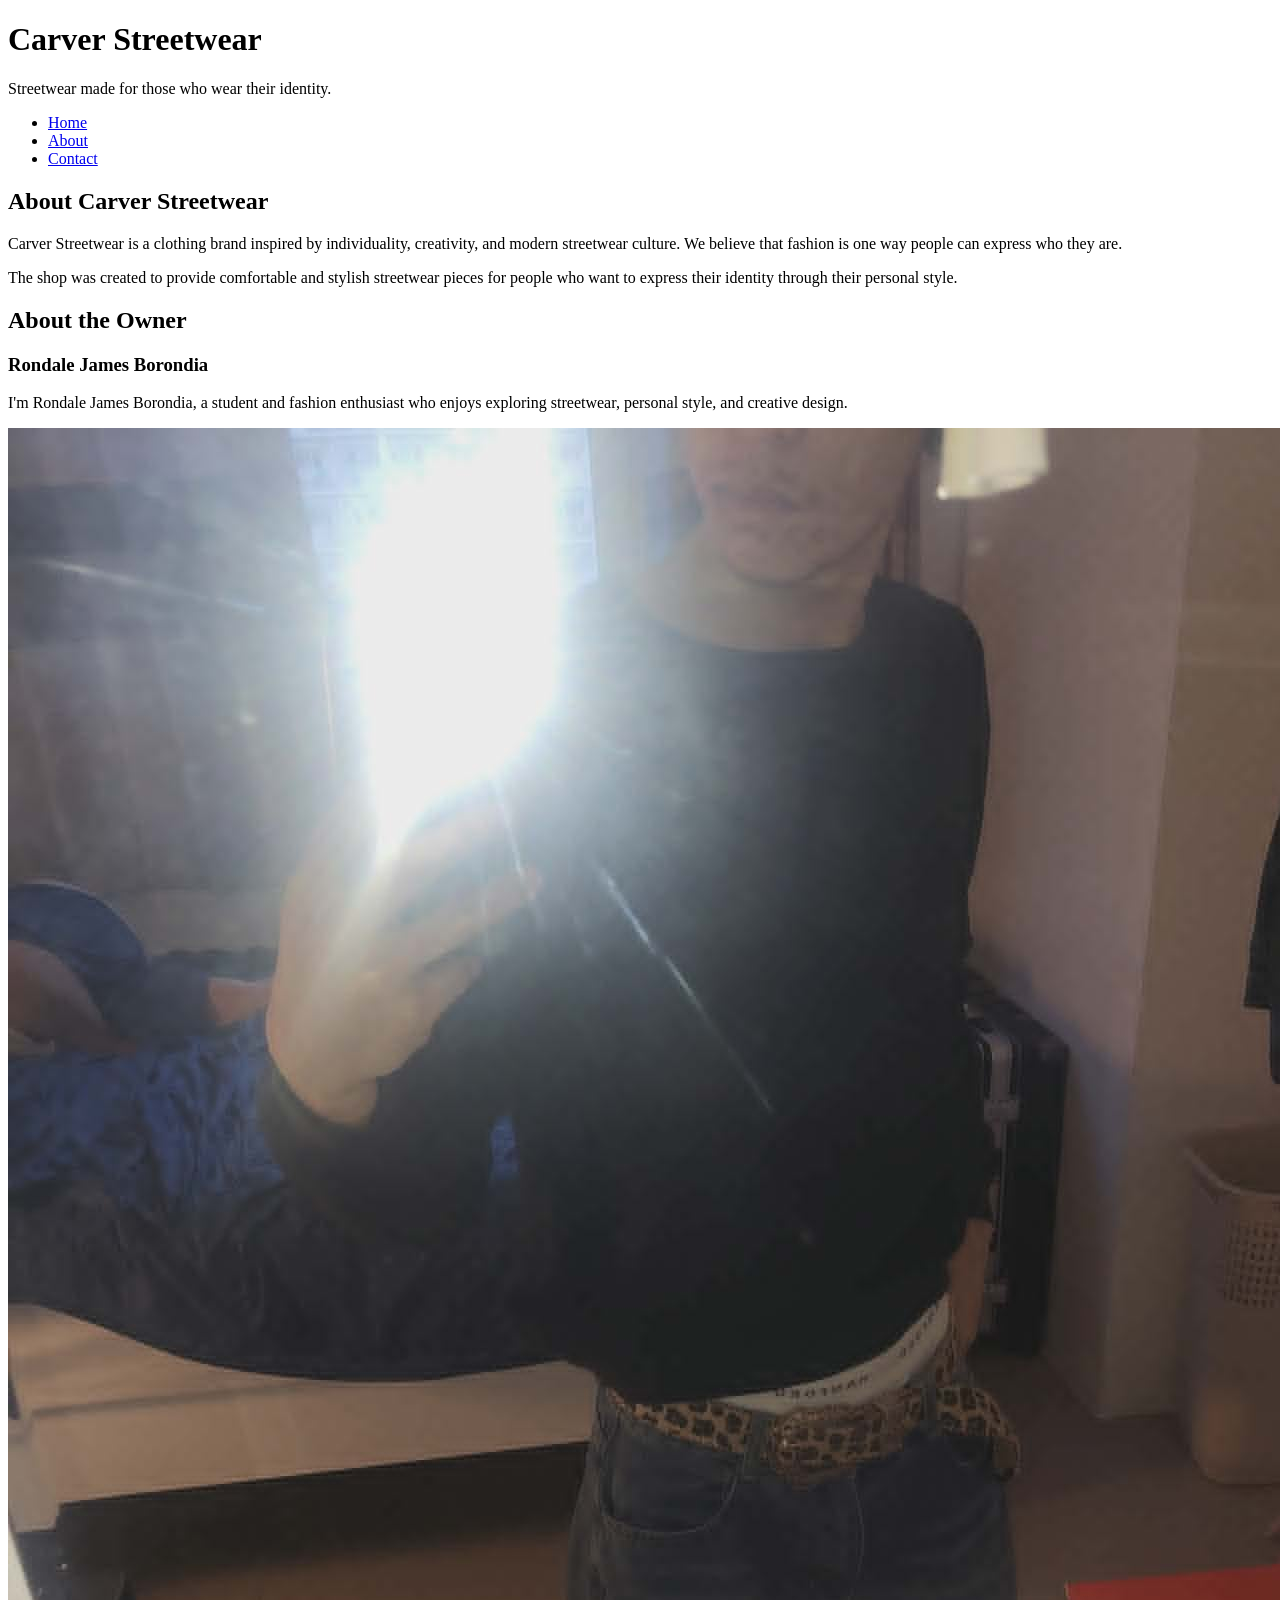
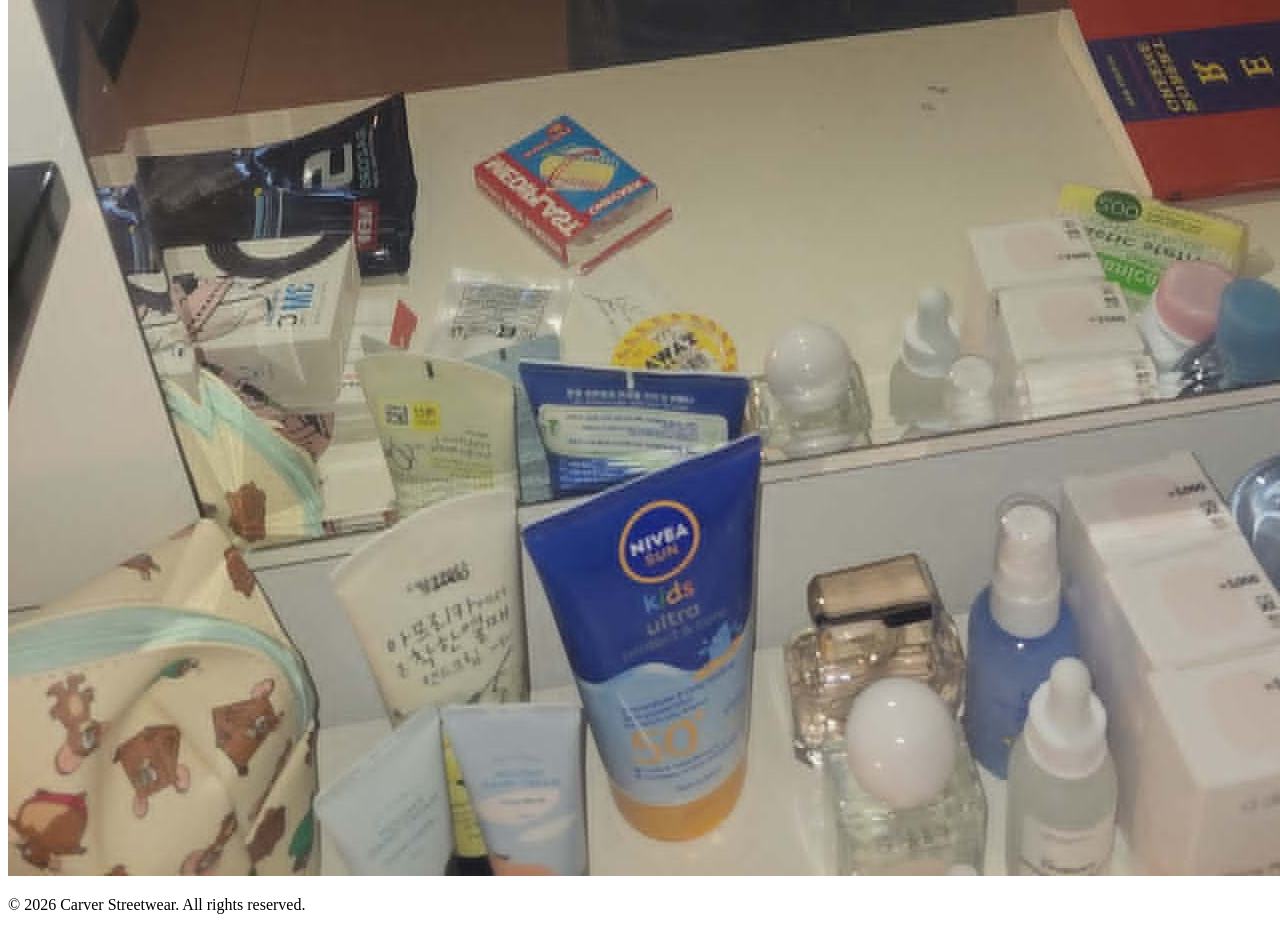
==== about.html @ c1370641 "Add About and Contact pages" ====
<!DOCTYPE html>
<html lang="en">
<head>
    <meta charset="UTF-8">
    <meta name="viewport" content="width=device-width, initial-scale=1.0">
    <title>About - Carver Streetwear</title>
</head>
<body>

    <header>
        <h1>Carver Streetwear</h1>

        <p>Streetwear made for those who wear their identity.</p>

        <nav>
            <ul>
                <li><a href="index.html">Home</a></li>
                <li><a href="about.html">About</a></li>
                <li><a href="contact.html">Contact</a></li>
            </ul>
        </nav>
    </header>

    <main>
        <section>
            <h2>About Carver Streetwear</h2>

            <p>
                Carver Streetwear is a clothing brand inspired by individuality,
                creativity, and modern streetwear culture. We believe that
                fashion is one way people can express who they are.
            </p>

            <p>
                The shop was created to provide comfortable and stylish streetwear
                pieces for people who want to express their identity through
                their personal style.
            </p>
        </section>

        <section>
            <h2>About the Owner</h2>

            <h3>Rondale James Borondia</h3>

            <p>
                I'm Rondale James Borondia, a student and fashion enthusiast
                who enjoys exploring streetwear, personal style, and creative design.
            </p>

            <img src="./fashfash.jpg" alt="Photo of Rondale James Borondia">
        </section>
    </main>

    <footer>
        <p>&copy; 2026 Carver Streetwear. All rights reserved.</p>
    </footer>

</body>
</html>
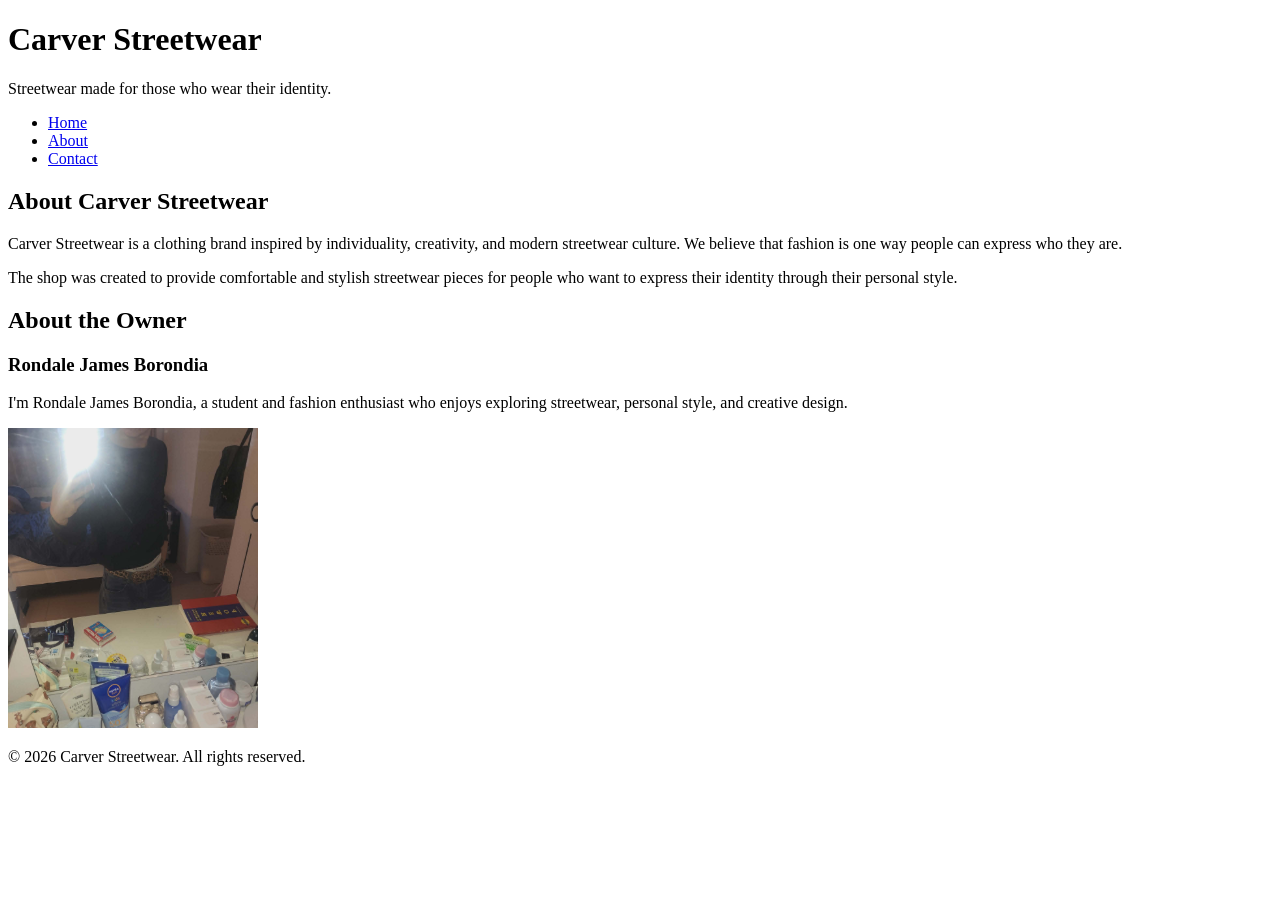
==== commit 30106982: "Add product detail page" ====
--- a/about.html
+++ b/about.html
@@ -4,6 +4,14 @@
     <meta charset="UTF-8">
     <meta name="viewport" content="width=device-width, initial-scale=1.0">
     <title>About - Carver Streetwear</title>
+
+    <style>
+        img {
+            width: 250px;
+            height: 300px;
+            object-fit: cover;
+        }
+    </style>
 </head>
 <body>
 
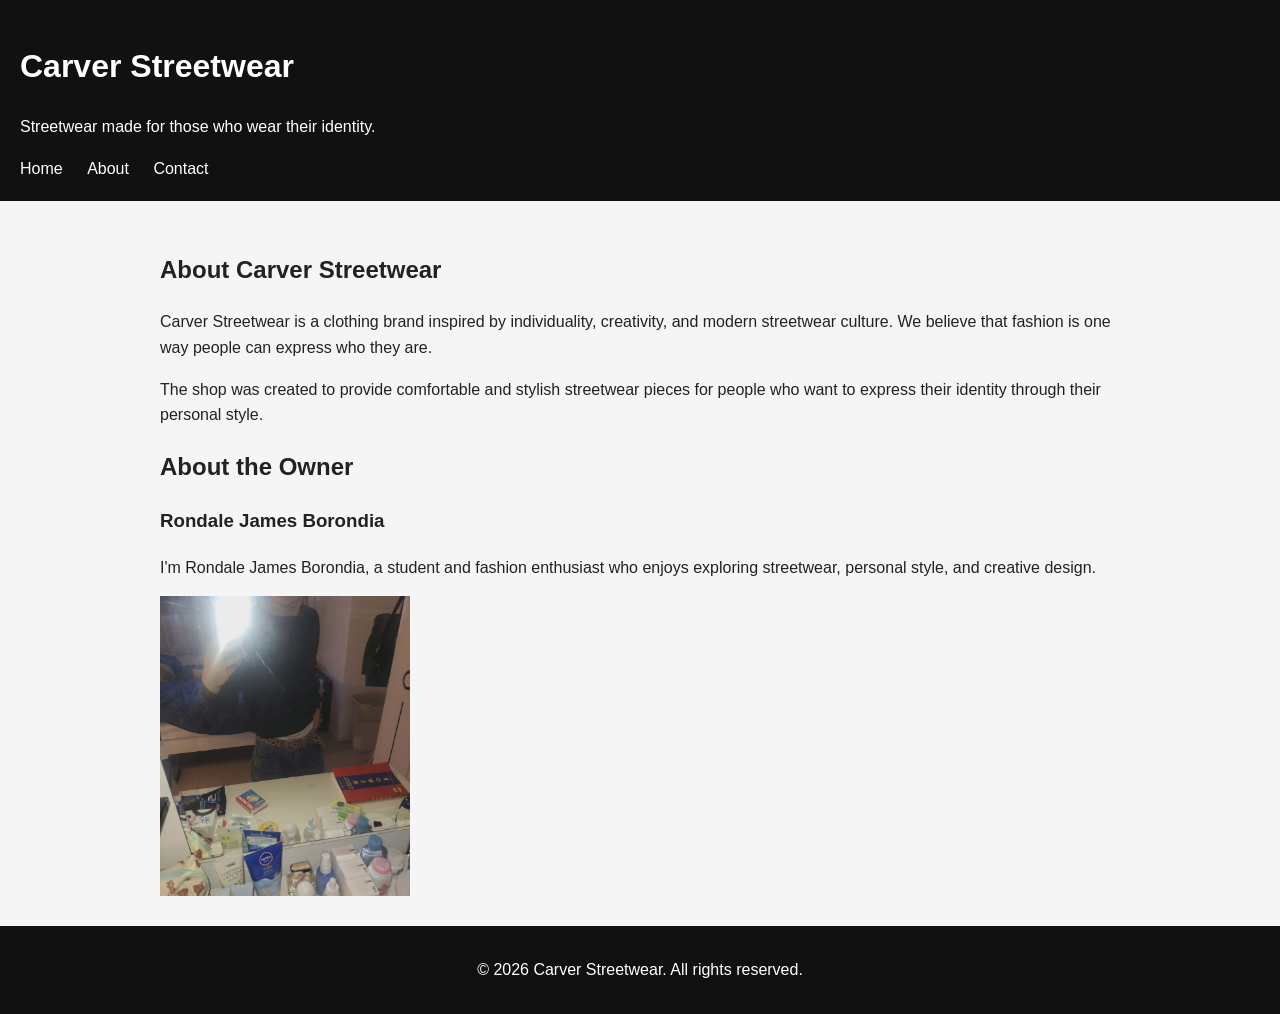
==== commit 6a708d97: "Complete module 5.1 stylesheet" ====
--- a/about.html
+++ b/about.html
@@ -3,6 +3,9 @@
 <head>
     <meta charset="UTF-8">
     <meta name="viewport" content="width=device-width, initial-scale=1.0">
+    
+    <link rel="stylesheet" href="style.css">
+    
     <title>About - Carver Streetwear</title>
 
     <style>
--- a/style.css
+++ b/style.css
@@ -0,0 +1,104 @@
+/* ========================================
+   1. VARIABLES
+   ======================================== */
+
+:root {
+    --brand-color: #111111;
+    --dark-ink: #222222;
+    --muted-grey: #666666;
+    --light-background: #f5f5f5;
+    --white: #ffffff;
+}
+
+
+/* ========================================
+   2. BASE STYLES
+   ======================================== */
+
+* {
+    box-sizing: border-box;
+}
+
+body {
+    font-family: Arial, sans-serif;
+    line-height: 1.6;
+    color: var(--dark-ink);
+    background-color: var(--light-background);
+    margin: 0;
+}
+
+
+/* ========================================
+   3. LAYOUT REGIONS
+   ======================================== */
+
+header {
+    background-color: var(--brand-color);
+    color: var(--white);
+    padding: 20px;
+}
+
+nav {
+    margin-top: 10px;
+}
+
+nav ul {
+    list-style: none;
+    padding: 0;
+    margin: 0;
+}
+
+nav li {
+    display: inline-block;
+    margin-right: 20px;
+}
+
+nav a {
+    color: var(--white);
+    text-decoration: none;
+}
+
+main {
+    max-width: 1000px;
+    margin: 0 auto;
+    padding: 30px 20px;
+}
+
+footer {
+    background-color: var(--brand-color);
+    color: var(--white);
+    text-align: center;
+    padding: 15px;
+}
+
+
+/* ========================================
+   4. COMPONENTS — PRODUCT CARDS
+   ======================================== */
+
+article {
+    background-color: var(--white);
+    padding: 20px;
+    margin-bottom: 20px;
+    border: 1px solid var(--muted-grey);
+}
+
+article h2,
+article h3 {
+    color: var(--brand-color);
+}
+
+article p {
+    color: var(--muted-grey);
+}
+
+
+/* ========================================
+   5. IMAGES
+   ======================================== */
+
+img {
+    max-width: 100%;
+    height: auto;
+    display: block;
+}
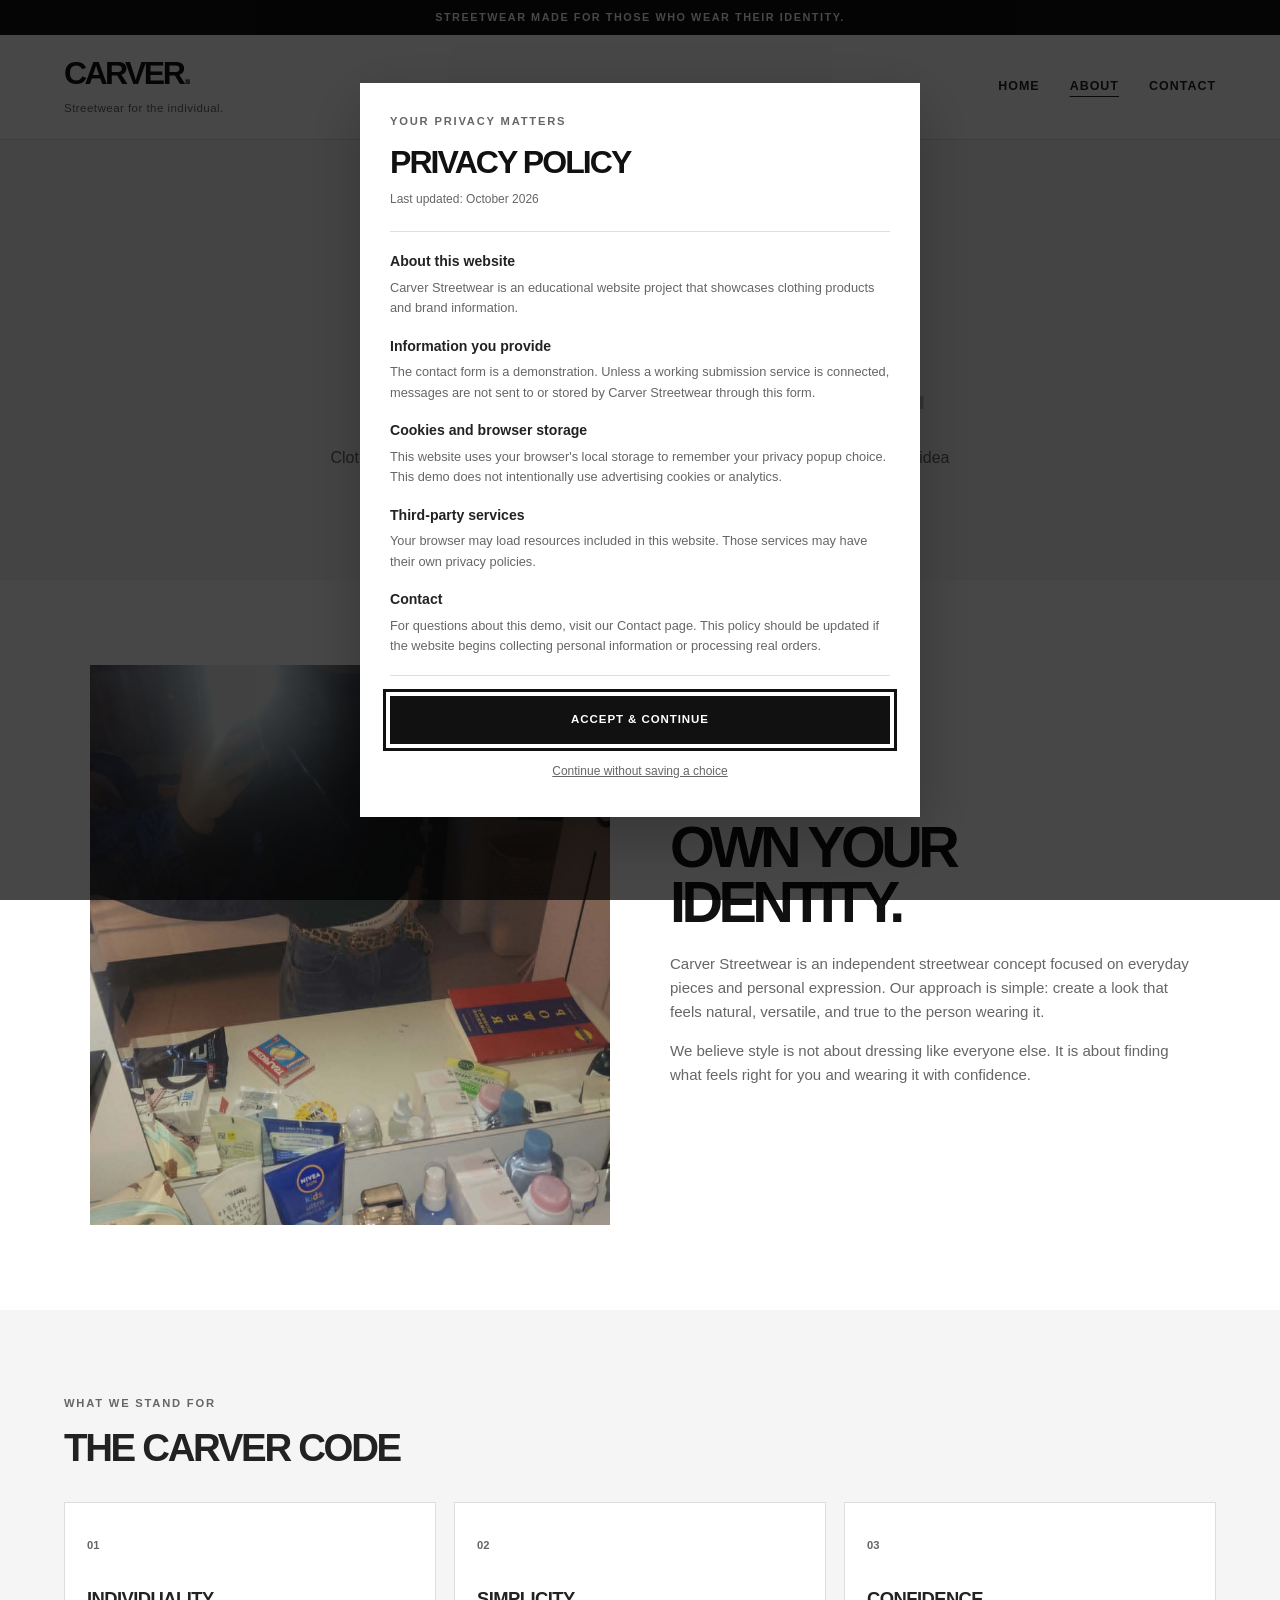
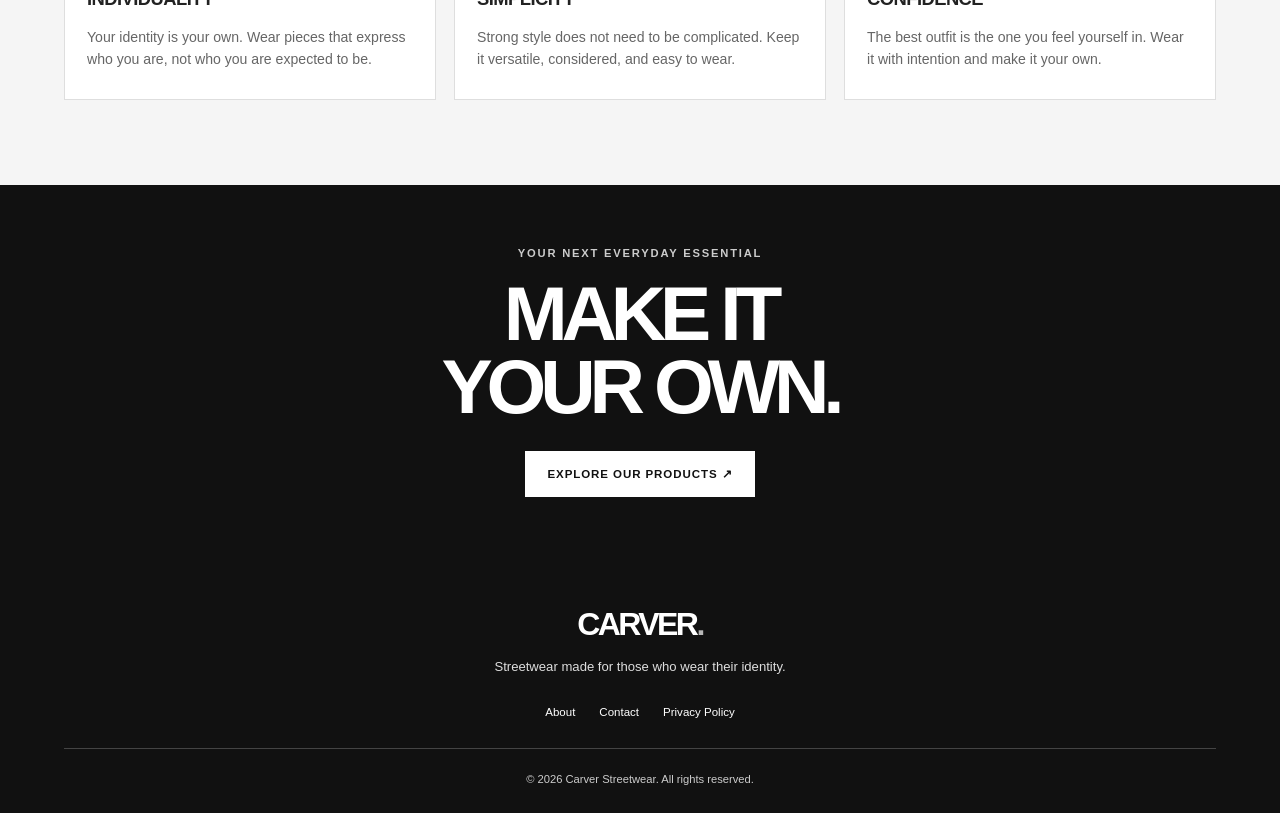
==== commit 8fb00d49: "Polish product pages and color selection" ====
--- a/about.html
+++ b/about.html
@@ -1,71 +1,188 @@
+
 <!DOCTYPE html>
 <html lang="en">
 <head>
     <meta charset="UTF-8">
     <meta name="viewport" content="width=device-width, initial-scale=1.0">
-    
+    <meta name="description" content="Discover the philosophy behind Carver Streetwear.">
+    <title>About Us | Carver Streetwear</title>
     <link rel="stylesheet" href="style.css">
-    
-    <title>About - Carver Streetwear</title>
-
-    <style>
-        img {
-            width: 250px;
-            height: 300px;
-            object-fit: cover;
-        }
-    </style>
 </head>
 <body>
 
-    <header>
-        <h1>Carver Streetwear</h1>
+    <div class="announcement-bar">
+        STREETWEAR MADE FOR THOSE WHO WEAR THEIR IDENTITY.
+    </div>
 
-        <p>Streetwear made for those who wear their identity.</p>
-
-        <nav>
+    <header class="site-header">
+        <div class="site-branding">
+            <a class="logo" href="index.html">CARVER<span>.</span></a>
+            <p>Streetwear for the individual.</p>
+        </div>
+        <nav aria-label="Main navigation">
             <ul>
                 <li><a href="index.html">Home</a></li>
-                <li><a href="about.html">About</a></li>
+                <li><a class="active" href="about.html">About</a></li>
                 <li><a href="contact.html">Contact</a></li>
             </ul>
         </nav>
     </header>
 
     <main>
-        <section>
-            <h2>About Carver Streetwear</h2>
-
+        <section class="about-hero">
+            <p class="eyebrow">THE STORY BEHIND THE LABEL</p>
+            <h1>MORE THAN<br><span>STREETWEAR.</span></h1>
             <p>
-                Carver Streetwear is a clothing brand inspired by individuality,
-                creativity, and modern streetwear culture. We believe that
-                fashion is one way people can express who they are.
-            </p>
-
-            <p>
-                The shop was created to provide comfortable and stylish streetwear
-                pieces for people who want to express their identity through
-                their personal style.
+                Clothing is what you wear. Identity is what you bring to it.
+                Carver is built around the idea that your style should speak
+                for you, without needing to explain yourself.
             </p>
         </section>
 
-        <section>
-            <h2>About the Owner</h2>
+        <section class="about-feature">
+            <div class="about-image">
+                <img src="fashfash.jpg" alt="Carver Streetwear visual identity">
+            </div>
+            <div class="about-copy">
+                <p class="eyebrow">01 / OUR POINT OF VIEW</p>
+                <h2>OWN YOUR<br>IDENTITY.</h2>
+                <p>
+                    Carver Streetwear is an independent streetwear concept
+                    focused on everyday pieces and personal expression.
+                    Our approach is simple: create a look that feels natural,
+                    versatile, and true to the person wearing it.
+                </p>
+                <p>
+                    We believe style is not about dressing like everyone else.
+                    It is about finding what feels right for you and wearing
+                    it with confidence.
+                </p>
+            </div>
+        </section>
 
-            <h3>Rondale James Borondia</h3>
+        <section class="values-section">
+            <div class="section-heading">
+                <div>
+                    <p class="eyebrow">WHAT WE STAND FOR</p>
+                    <h2>THE CARVER CODE</h2>
+                </div>
+            </div>
 
-            <p>
-                I'm Rondale James Borondia, a student and fashion enthusiast
-                who enjoys exploring streetwear, personal style, and creative design.
-            </p>
+            <div class="values-grid">
+                <article class="value-card">
+                    <span>01</span>
+                    <h3>INDIVIDUALITY</h3>
+                    <p>
+                        Your identity is your own. Wear pieces that express
+                        who you are, not who you are expected to be.
+                    </p>
+                </article>
+                <article class="value-card">
+                    <span>02</span>
+                    <h3>SIMPLICITY</h3>
+                    <p>
+                        Strong style does not need to be complicated.
+                        Keep it versatile, considered, and easy to wear.
+                    </p>
+                </article>
+                <article class="value-card">
+                    <span>03</span>
+                    <h3>CONFIDENCE</h3>
+                    <p>
+                        The best outfit is the one you feel yourself in.
+                        Wear it with intention and make it your own.
+                    </p>
+                </article>
+            </div>
+        </section>
 
-            <img src="./fashfash.jpg" alt="Photo of Rondale James Borondia">
+        <section class="about-cta">
+            <p class="eyebrow">YOUR NEXT EVERYDAY ESSENTIAL</p>
+            <h2>MAKE IT<br>YOUR OWN.</h2>
+            <a class="button button-light" href="index.html#products">
+                EXPLORE OUR PRODUCTS ↗
+            </a>
         </section>
     </main>
 
-    <footer>
-        <p>&copy; 2026 Carver Streetwear. All rights reserved.</p>
+    <footer class="site-footer">
+        <a class="footer-logo" href="index.html">CARVER<span>.</span></a>
+        <p>Streetwear made for those who wear their identity.</p>
+        <div class="footer-links">
+            <a href="about.html">About</a>
+            <a href="contact.html">Contact</a>
+            <a href="#privacy-policy" class="open-privacy">Privacy Policy</a>
+        </div>
+        <p class="copyright">&copy; 2026 Carver Streetwear. All rights reserved.</p>
     </footer>
 
+    <div class="privacy-overlay" id="privacy-overlay" role="dialog"
+         aria-modal="true" aria-labelledby="privacy-title" hidden>
+        <div class="privacy-modal">
+            <p class="eyebrow">YOUR PRIVACY MATTERS</p>
+            <h2 id="privacy-title">PRIVACY POLICY</h2>
+            <p class="privacy-updated">Last updated: October 2026</p>
+            <div class="privacy-content">
+                <h3>About this website</h3>
+                <p>Carver Streetwear is an educational website project that showcases clothing products and brand information.</p>
+                <h3>Information you provide</h3>
+                <p>The contact form is a demonstration. Unless a working submission service is connected, messages are not sent to or stored by Carver Streetwear through this form.</p>
+                <h3>Cookies and browser storage</h3>
+                <p>This website uses your browser's local storage to remember your privacy popup choice. This demo does not intentionally use advertising cookies or analytics.</p>
+                <h3>Third-party services</h3>
+                <p>Your browser may load resources included in this website. Those services may have their own privacy policies.</p>
+                <h3>Contact</h3>
+                <p>For questions about this demo, visit our Contact page. This policy should be updated if the website begins collecting personal information or processing real orders.</p>
+            </div>
+            <button class="button button-dark privacy-accept" id="privacy-accept">ACCEPT &amp; CONTINUE</button>
+            <button class="privacy-close" id="privacy-close" type="button">Continue without saving a choice</button>
+        </div>
+    </div>
+
+    <script>
+        (() => {
+            const overlay = document.getElementById("privacy-overlay");
+            const acceptButton = document.getElementById("privacy-accept");
+            const closeButton = document.getElementById("privacy-close");
+            const storageKey = "carverPrivacyAccepted";
+
+            function openPrivacy() {
+                overlay.hidden = false;
+                acceptButton.focus();
+            }
+
+            function closePrivacy() {
+                overlay.hidden = true;
+            }
+
+            try {
+                if (localStorage.getItem(storageKey) !== "yes") openPrivacy();
+            } catch (error) {
+                openPrivacy();
+            }
+
+            acceptButton.addEventListener("click", () => {
+                try { localStorage.setItem(storageKey, "yes"); } catch (error) {}
+                closePrivacy();
+            });
+
+            closeButton.addEventListener("click", closePrivacy);
+
+            document.querySelectorAll(".open-privacy").forEach(link => {
+                link.addEventListener("click", event => {
+                    event.preventDefault();
+                    openPrivacy();
+                });
+            });
+
+            overlay.addEventListener("click", event => {
+                if (event.target === overlay) closePrivacy();
+            });
+
+            document.addEventListener("keydown", event => {
+                if (event.key === "Escape" && !overlay.hidden) closePrivacy();
+            });
+        })();
+    </script>
 </body>
-</html>+</html>
--- a/style.css
+++ b/style.css
@@ -1,5 +1,6 @@
+
 /* ========================================
-   1. VARIABLES
+   1. VARIABLES AND RESET
    ======================================== */
 
 :root {
@@ -8,97 +9,1342 @@
     --muted-grey: #666666;
     --light-background: #f5f5f5;
     --white: #ffffff;
-}
-
-
-/* ========================================
-   2. BASE STYLES
-   ======================================== */
+    --border-color: #dedede;
+    --soft-grey: #e9e9e9;
+    --page-width: 1280px;
+}
 
 * {
     box-sizing: border-box;
 }
 
+html {
+    scroll-behavior: smooth;
+}
+
 body {
-    font-family: Arial, sans-serif;
+    margin: 0;
+    font-family: Arial, Helvetica, sans-serif;
     line-height: 1.6;
     color: var(--dark-ink);
-    background-color: var(--light-background);
-    margin: 0;
+    background: var(--white);
+}
+
+img {
+    display: block;
+    max-width: 100%;
+    height: auto;
+}
+
+a {
+    color: inherit;
+}
+
+button,
+input,
+select,
+textarea {
+    font: inherit;
+}
+
+button,
+a {
+    -webkit-tap-highlight-color: transparent;
+}
+
+:focus-visible {
+    outline: 3px solid var(--brand-color);
+    outline-offset: 4px;
 }
 
 
 /* ========================================
-   3. LAYOUT REGIONS
+   2. ANNOUNCEMENT AND HEADER
    ======================================== */
 
-header {
+.announcement-bar {
+    padding: 9px 16px;
+    background: var(--brand-color);
+    color: var(--white);
+    text-align: center;
+    font-size: 0.68rem;
+    font-weight: 700;
+    letter-spacing: 0.14em;
+}
+
+.site-header {
+    display: flex;
+    justify-content: space-between;
+    align-items: center;
+    gap: 24px;
+    padding: 22px 5%;
+    border-bottom: 1px solid var(--border-color);
+    background: var(--white);
+}
+
+.site-branding {
+    flex-shrink: 0;
+}
+
+.logo,
+.footer-logo {
+    display: inline-block;
+    color: var(--brand-color);
+    text-decoration: none;
+    font-size: 2rem;
+    font-weight: 900;
+    line-height: 1;
+    letter-spacing: -0.08em;
+}
+
+.logo span,
+.footer-logo span {
+    color: var(--muted-grey);
+}
+
+.site-branding p {
+    margin: 7px 0 0;
+    color: var(--muted-grey);
+    font-size: 0.72rem;
+    letter-spacing: 0.04em;
+}
+
+.site-header nav {
+    margin: 0;
+}
+
+.site-header nav ul {
+    display: flex;
+    align-items: center;
+    gap: 30px;
+    padding: 0;
+    margin: 0;
+    list-style: none;
+}
+
+.site-header nav li {
+    margin: 0;
+}
+
+.site-header nav a {
+    display: inline-block;
+    padding: 8px 0;
+    color: var(--dark-ink);
+    text-decoration: none;
+    font-size: 0.78rem;
+    font-weight: 700;
+    text-transform: uppercase;
+    letter-spacing: 0.08em;
+}
+
+.site-header nav a:hover,
+.site-header nav a.active {
+    text-decoration: underline;
+    text-underline-offset: 6px;
+}
+
+
+/* ========================================
+   3. SHARED TYPOGRAPHY AND BUTTONS
+   ======================================== */
+
+main {
+    width: 100%;
+    max-width: var(--page-width);
+    margin: 0 auto;
+}
+
+.eyebrow {
+    margin: 0 0 14px;
+    color: var(--muted-grey);
+    font-size: 0.7rem;
+    font-weight: 700;
+    letter-spacing: 0.16em;
+    text-transform: uppercase;
+}
+
+.button {
+    display: inline-flex;
+    align-items: center;
+    justify-content: center;
+    min-height: 48px;
+    padding: 13px 22px;
+    border: 1px solid var(--brand-color);
+    border-radius: 0;
+    text-align: center;
+    text-decoration: none;
+    font-size: 0.72rem;
+    font-weight: 700;
+    letter-spacing: 0.08em;
+    cursor: pointer;
+    transition: background-color 0.2s ease, color 0.2s ease;
+}
+
+.button-light {
+    background: var(--white);
+    color: var(--brand-color);
+}
+
+.button-light:hover {
+    background: var(--soft-grey);
+}
+
+.button-dark {
+    background: var(--brand-color);
+    color: var(--white);
+}
+
+.button-dark:hover {
+    background: #333333;
+}
+
+.section-block,
+.category-section,
+.values-section {
+    padding: 85px 5%;
+}
+
+.section-heading {
+    display: flex;
+    justify-content: space-between;
+    align-items: end;
+    gap: 24px;
+    margin-bottom: 32px;
+}
+
+.section-heading h2 {
+    margin: 0;
+    font-size: clamp(1.6rem, 3vw, 2.5rem);
+    line-height: 1.1;
+    letter-spacing: -0.06em;
+}
+
+.section-note {
+    max-width: 260px;
+    margin: 0;
+    color: var(--muted-grey);
+    font-size: 0.85rem;
+}
+
+
+/* ========================================
+   4. HOMEPAGE HERO
+   ======================================== */
+
+.hero {
+    display: grid;
+    grid-template-columns: 1fr 0.9fr;
+    align-items: stretch;
+    min-height: 570px;
+    background: var(--brand-color);
+    color: var(--white);
+}
+
+.hero-copy {
+    display: flex;
+    flex-direction: column;
+    align-items: flex-start;
+    justify-content: center;
+    padding: 70px 8%;
+}
+
+.hero-copy .eyebrow {
+    color: #c5c5c5;
+}
+
+.hero h1,
+.about-hero h1,
+.contact-hero h1 {
+    margin: 0;
+    font-size: clamp(3.2rem, 7vw, 6.5rem);
+    font-weight: 900;
+    line-height: 0.91;
+    letter-spacing: -0.09em;
+}
+
+.hero h1 span,
+.about-hero h1 span,
+.contact-hero h1 span {
+    color: #b8b8b8;
+}
+
+.hero-description {
+    max-width: 410px;
+    margin: 26px 0 30px;
+    color: #dedede;
+    font-size: 0.95rem;
+}
+
+.hero-image {
+    position: relative;
+    min-height: 420px;
+    overflow: hidden;
+    background: #d9d9d9;
+}
+
+.hero-image img {
+    width: 100%;
+    height: 100%;
+    min-height: 420px;
+    object-fit: cover;
+}
+
+.image-label {
+    position: absolute;
+    right: 16px;
+    bottom: 16px;
+    padding: 8px 10px;
+    background: var(--white);
+    color: var(--brand-color);
+    font-size: 0.62rem;
+    font-weight: 700;
+    letter-spacing: 0.08em;
+}
+
+.intro-strip {
+    display: flex;
+    justify-content: space-around;
+    align-items: center;
+    flex-wrap: wrap;
+    gap: 12px 24px;
+    padding: 22px 5%;
+    border-bottom: 1px solid var(--border-color);
+}
+
+.intro-strip p {
+    margin: 0;
+    font-size: 0.68rem;
+    font-weight: 700;
+    letter-spacing: 0.12em;
+}
+
+
+/* ========================================
+   5. PRODUCT CARDS
+   ======================================== */
+
+.product-grid {
+    display: grid;
+    grid-template-columns: repeat(3, minmax(0, 1fr));
+    gap: 24px;
+}
+
+.product-card {
+    min-width: 0;
+    padding: 0;
+    margin: 0;
+    border: 1px solid var(--border-color);
+    background: var(--white);
+}
+
+.product-image {
+    position: relative;
+    display: block;
+    overflow: hidden;
+    aspect-ratio: 4 / 5;
+    background: var(--light-background);
+}
+
+.product-image img {
+    width: 100%;
+    height: 100%;
+    object-fit: cover;
+    transition: transform 0.35s ease;
+}
+
+.product-image:hover img {
+    transform: scale(1.035);
+}
+
+.product-number {
+    position: absolute;
+    top: 12px;
+    left: 12px;
+    padding: 6px 9px;
+    background: var(--white);
+    color: var(--brand-color);
+    font-size: 0.62rem;
+    font-weight: 700;
+    letter-spacing: 0.05em;
+}
+
+.product-info {
+    display: flex;
+    justify-content: space-between;
+    align-items: flex-start;
+    gap: 12px;
+    padding: 18px 16px 8px;
+}
+
+.product-info h3 {
+    margin: 0;
+    color: var(--brand-color);
+    font-size: 1rem;
+    line-height: 1.3;
+}
+
+.product-info p {
+    margin: 6px 0 0;
+    color: var(--muted-grey);
+    font-size: 0.76rem;
+}
+
+.price {
+    flex-shrink: 0;
+    color: var(--brand-color);
+    font-size: 0.88rem;
+    font-weight: 700;
+}
+
+.text-link {
+    display: inline-block;
+    margin: 10px 16px 18px;
+    color: var(--brand-color);
+    font-size: 0.68rem;
+    font-weight: 700;
+    letter-spacing: 0.08em;
+    text-decoration: underline;
+    text-underline-offset: 4px;
+}
+
+
+/* ========================================
+   6. STATEMENT AND CATEGORY SECTIONS
+   ======================================== */
+
+.statement-section {
+    display: flex;
+    flex-direction: column;
+    align-items: center;
+    justify-content: center;
+    min-height: 380px;
+    padding: 60px 20px;
+    background: var(--soft-grey);
+    text-align: center;
+}
+
+.statement-section h2,
+.about-cta h2 {
+    margin: 0;
+    color: var(--brand-color);
+    font-size: clamp(2.8rem, 6vw, 5rem);
+    font-weight: 900;
+    line-height: 0.95;
+    letter-spacing: -0.08em;
+}
+
+.statement-section > p:not(.eyebrow) {
+    margin: 20px 0 26px;
+    color: var(--muted-grey);
+}
+
+.category-grid {
+    display: grid;
+    grid-template-columns: repeat(3, minmax(0, 1fr));
+    gap: 16px;
+}
+
+.category-tile {
+    display: flex;
+    flex-direction: column;
+    justify-content: space-between;
+    min-height: 210px;
+    padding: 24px;
+    background: var(--brand-color);
+    color: var(--white);
+    text-decoration: none;
+    transition: background-color 0.2s ease;
+}
+
+.category-tile:hover {
+    background: #333333;
+}
+
+.category-tile > span {
+    color: #b8b8b8;
+    font-size: 0.7rem;
+}
+
+.category-tile h3 {
+    margin: 20px 0 8px;
+    font-size: 1.8rem;
+    line-height: 1;
+    letter-spacing: -0.05em;
+}
+
+.category-tile p {
+    margin: 0;
+    font-size: 0.66rem;
+    font-weight: 700;
+    letter-spacing: 0.06em;
+}
+
+
+/* ========================================
+   7. ABOUT PAGE
+   ======================================== */
+
+.about-hero {
+    display: flex;
+    flex-direction: column;
+    align-items: center;
+    justify-content: center;
+    min-height: 440px;
+    padding: 70px 8%;
+    background: var(--light-background);
+    text-align: center;
+}
+
+.about-hero h1,
+.contact-hero h1 {
+    color: var(--brand-color);
+}
+
+.about-hero > p:last-child {
+    max-width: 650px;
+    margin: 26px 0 0;
+    color: var(--muted-grey);
+}
+
+.about-feature {
+    display: grid;
+    grid-template-columns: 1fr 1fr;
+    align-items: center;
+    gap: 60px;
+    padding: 85px 7%;
+}
+
+.about-image {
+    overflow: hidden;
+    background: var(--light-background);
+}
+
+.about-image img {
+    width: 100%;
+    max-height: 560px;
+    object-fit: cover;
+}
+
+.about-copy h2,
+.contact-info h2 {
+    margin: 0 0 22px;
+    color: var(--brand-color);
+    font-size: clamp(2.5rem, 4.5vw, 4.5rem);
+    font-weight: 900;
+    line-height: 0.95;
+    letter-spacing: -0.08em;
+}
+
+.about-copy > p:not(.eyebrow) {
+    color: var(--muted-grey);
+    font-size: 0.94rem;
+}
+
+.values-section {
+    background: var(--light-background);
+}
+
+.values-grid {
+    display: grid;
+    grid-template-columns: repeat(3, minmax(0, 1fr));
+    gap: 18px;
+}
+
+.value-card {
+    padding: 28px 22px;
+    border: 1px solid var(--border-color);
+    background: var(--white);
+}
+
+.value-card > span {
+    color: var(--muted-grey);
+    font-size: 0.7rem;
+    font-weight: 700;
+}
+
+.value-card h3 {
+    margin: 28px 0 12px;
+    font-size: 1.15rem;
+    letter-spacing: -0.03em;
+}
+
+.value-card p {
+    margin: 0;
+    color: var(--muted-grey);
+    font-size: 0.88rem;
+}
+
+.about-cta {
+    display: flex;
+    flex-direction: column;
+    align-items: center;
+    justify-content: center;
+    min-height: 350px;
+    padding: 60px 20px;
+    background: var(--brand-color);
+    text-align: center;
+}
+
+.about-cta .eyebrow {
+    color: #cccccc;
+}
+
+.about-cta h2 {
+    margin-bottom: 28px;
+    color: var(--white);
+}
+
+
+/* ========================================
+   8. CONTACT PAGE
+   ======================================== */
+
+.contact-hero {
+    padding: 70px 8% 60px;
+    background: var(--light-background);
+    text-align: center;
+}
+
+.contact-hero > p:last-child {
+    max-width: 570px;
+    margin: 24px auto 0;
+    color: var(--muted-grey);
+}
+
+.contact-layout {
+    display: grid;
+    grid-template-columns: 0.85fr 1.15fr;
+    gap: 60px;
+    padding: 80px 7%;
+}
+
+.contact-info > p:not(.eyebrow) {
+    color: var(--muted-grey);
+    font-size: 0.94rem;
+}
+
+.contact-note {
+    margin-top: 36px;
+    padding-top: 20px;
+    border-top: 1px solid var(--border-color);
+}
+
+.contact-note span {
+    font-size: 0.72rem;
+    font-weight: 700;
+    letter-spacing: 0.1em;
+}
+
+.contact-note p {
+    color: var(--muted-grey);
+    font-size: 0.85rem;
+}
+
+.contact-form fieldset {
+    min-width: 0;
+    padding: 26px;
+    margin: 0;
+    border: 1px solid var(--border-color);
+    border-radius: 0;
+}
+
+.contact-form legend {
+    padding: 0 10px;
+    color: var(--brand-color);
+    font-size: 0.72rem;
+    font-weight: 700;
+    letter-spacing: 0.1em;
+}
+
+.form-field {
+    display: flex;
+    flex-direction: column;
+    gap: 7px;
+    margin-bottom: 20px;
+}
+
+.form-field label {
+    color: var(--dark-ink);
+    font-size: 0.8rem;
+    font-weight: 700;
+}
+
+.form-field input,
+.form-field select,
+.form-field textarea {
+    width: 100%;
+    min-height: 46px;
+    padding: 12px;
+    border: 1px solid #999999;
+    border-radius: 0;
+    background: var(--white);
+    color: var(--dark-ink);
+}
+
+.form-field textarea {
+    min-height: 150px;
+    resize: vertical;
+}
+
+.form-field input:focus,
+.form-field select:focus,
+.form-field textarea:focus {
+    outline: 3px solid var(--brand-color);
+    outline-offset: 2px;
+}
+
+.submit-button {
+    width: 100%;
+}
+
+
+/* ========================================
+   9. FOOTER
+   ======================================== */
+
+.site-footer {
+    padding: 50px 5% 24px;
+    background: var(--brand-color);
+    color: var(--white);
+    text-align: center;
+}
+
+.footer-logo {
+    color: var(--white);
+}
+
+.footer-logo span {
+    color: #b8b8b8;
+}
+
+.site-footer > p:not(.copyright) {
+    color: #dedede;
+    font-size: 0.82rem;
+}
+
+.footer-links {
+    display: flex;
+    justify-content: center;
+    flex-wrap: wrap;
+    gap: 24px;
+    margin: 26px 0;
+}
+
+.footer-links a {
+    color: var(--white);
+    font-size: 0.72rem;
+    text-decoration: none;
+}
+
+.footer-links a:hover {
+    text-decoration: underline;
+    text-underline-offset: 4px;
+}
+
+.copyright {
+    padding-top: 22px;
+    margin: 0;
+    border-top: 1px solid #444444;
+    color: #cccccc;
+    font-size: 0.7rem;
+}
+
+
+/* ========================================
+   10. PRIVACY POLICY POPUP
+   ======================================== */
+
+.privacy-overlay[hidden] {
+    display: none;
+}
+
+.privacy-overlay {
+    position: fixed;
+    inset: 0;
+    z-index: 1000;
+    display: flex;
+    align-items: center;
+    justify-content: center;
+    padding: 20px;
+    background: rgb(0 0 0 / 72%);
+}
+
+.privacy-modal {
+    width: 100%;
+    max-width: 560px;
+    max-height: 85vh;
+    overflow-y: auto;
+    padding: 30px;
+    background: var(--white);
+    color: var(--dark-ink);
+    box-shadow: 0 20px 60px rgb(0 0 0 / 25%);
+}
+
+.privacy-modal h2 {
+    margin: 0;
+    color: var(--brand-color);
+    font-size: 2rem;
+    line-height: 1.1;
+    letter-spacing: -0.06em;
+}
+
+.privacy-updated {
+    margin: 10px 0 22px;
+    color: var(--muted-grey);
+    font-size: 0.75rem;
+}
+
+.privacy-content {
+    padding: 18px 0;
+    border-top: 1px solid var(--border-color);
+    border-bottom: 1px solid var(--border-color);
+}
+
+.privacy-content h3 {
+    margin: 16px 0 5px;
+    font-size: 0.88rem;
+}
+
+.privacy-content h3:first-child {
+    margin-top: 0;
+}
+
+.privacy-content p {
+    margin: 0;
+    color: var(--muted-grey);
+    font-size: 0.8rem;
+}
+
+.privacy-accept {
+    width: 100%;
+    margin-top: 20px;
+}
+
+.privacy-close {
+    display: block;
+    margin: 12px auto 0;
+    padding: 6px;
+    border: 0;
+    background: transparent;
+    color: var(--muted-grey);
+    font-size: 0.75rem;
+    text-decoration: underline;
+    cursor: pointer;
+}
+
+
+/* ========================================
+   11. RESPONSIVE DESIGN
+   ======================================== */
+
+@media (max-width: 800px) {
+    .hero {
+        grid-template-columns: 1fr 0.8fr;
+        min-height: 460px;
+    }
+
+    .hero-copy {
+        padding: 45px 7%;
+    }
+
+    .product-grid {
+        grid-template-columns: repeat(2, minmax(0, 1fr));
+    }
+
+    .about-feature,
+    .contact-layout {
+        gap: 32px;
+        padding: 60px 5%;
+    }
+
+    .values-grid {
+        grid-template-columns: 1fr;
+    }
+}
+
+@media (max-width: 600px) {
+    .announcement-bar {
+        font-size: 0.58rem;
+        letter-spacing: 0.08em;
+    }
+
+    .site-header {
+        flex-direction: column;
+        align-items: flex-start;
+        gap: 18px;
+        padding: 20px;
+    }
+
+    .site-header nav {
+        width: 100%;
+    }
+
+    .site-header nav ul {
+        flex-wrap: wrap;
+        gap: 12px 22px;
+    }
+
+    .site-header nav a {
+        font-size: 0.7rem;
+    }
+
+    .hero {
+        grid-template-columns: 1fr;
+    }
+
+    .hero-copy {
+        min-height: 390px;
+        padding: 48px 24px;
+    }
+
+    .hero-image,
+    .hero-image img {
+        min-height: 320px;
+        max-height: 420px;
+    }
+
+    .intro-strip {
+        justify-content: center;
+        padding: 18px;
+    }
+
+    .intro-strip p {
+        font-size: 0.6rem;
+    }
+
+    .section-block,
+    .category-section,
+    .values-section {
+        padding: 55px 20px;
+    }
+
+    .section-heading {
+        flex-direction: column;
+        align-items: flex-start;
+    }
+
+    .product-grid {
+        grid-template-columns: 1fr;
+        gap: 22px;
+    }
+
+    .product-image {
+        aspect-ratio: 4 / 4.5;
+    }
+
+    .category-grid {
+        grid-template-columns: 1fr;
+    }
+
+    .category-tile {
+        min-height: 170px;
+    }
+
+    .about-hero {
+        min-height: 360px;
+        padding: 55px 20px;
+    }
+
+    .about-feature,
+    .contact-layout {
+        grid-template-columns: 1fr;
+        gap: 30px;
+        padding: 55px 20px;
+    }
+
+    .about-copy h2,
+    .contact-info h2 {
+        font-size: 3rem;
+    }
+
+    .contact-hero {
+        padding: 55px 20px;
+    }
+
+    .contact-form fieldset {
+        padding: 20px 16px;
+    }
+
+    .privacy-modal {
+        padding: 22px;
+    }
+
+    .privacy-modal h2 {
+        font-size: 1.7rem;
+    }
+
+    .footer-links {
+        gap: 16px;
+    }
+}
+
+
+/* ========================================
+   PRODUCT DETAIL PAGES
+   ======================================== */
+
+.product-page {
+    max-width: 1200px;
+    margin: 0 auto;
+    padding: 24px 28px 70px;
+}
+
+.product-breadcrumb {
+    margin-bottom: 28px;
+    color: var(--muted-grey);
+    font-size: 0.85rem;
+}
+
+.product-breadcrumb a {
+    color: var(--dark-ink);
+    text-decoration: none;
+}
+
+.product-breadcrumb a:hover {
+    text-decoration: underline;
+}
+
+.product-layout {
+    display: grid;
+    grid-template-columns: minmax(0, 1.1fr) minmax(0, 0.9fr);
+    gap: 55px;
+    align-items: start;
+}
+
+.product-gallery {
+    background-color: #eeeeee;
+    overflow: hidden;
+    border-radius: 4px;
+}
+
+.product-gallery img {
+    display: block;
+    width: 100%;
+    aspect-ratio: 5 / 6;
+    object-fit: cover;
+}
+
+.product-details {
+    padding: 10px 0;
+}
+
+.product-eyebrow {
+    color: var(--muted-grey);
+    text-transform: uppercase;
+    letter-spacing: 2px;
+    font-size: 0.75rem;
+    font-weight: bold;
+    margin-bottom: 14px;
+}
+
+.product-details h1 {
+    font-size: clamp(2rem, 4vw, 3.2rem);
+    line-height: 1.12;
+    letter-spacing: -1.5px;
+    margin: 0 0 18px;
+    color: var(--brand-color);
+}
+
+.product-price {
+    font-size: 1.4rem;
+    font-weight: bold;
+    margin: 0 0 24px;
+    color: var(--brand-color);
+}
+
+.product-description {
+    color: var(--dark-ink);
+    line-height: 1.9;
+    margin-bottom: 16px;
+}
+
+.product-divider {
+    border: 0;
+    border-top: 1px solid #dddddd;
+    margin: 28px 0;
+}
+
+.product-section {
+    margin-top: 42px;
+}
+
+.product-section h2 {
+    font-size: 1.5rem;
+    letter-spacing: -0.5px;
+    margin: 0 0 18px;
+    color: var(--brand-color);
+}
+
+.product-specifications {
+    width: 100%;
+    border-collapse: collapse;
+    background-color: var(--white);
+}
+
+.product-specifications th,
+.product-specifications td {
+    text-align: left;
+    padding: 15px 12px;
+    border-bottom: 1px solid #dddddd;
+    border-left: none;
+    border-right: none;
+    border-top: none;
+}
+
+.product-specifications th {
+    width: 38%;
+    font-size: 0.9rem;
+    color: var(--dark-ink);
+}
+
+.product-specifications td {
+    color: var(--muted-grey);
+}
+
+.order-card {
+    background-color: var(--white);
+    border: 1px solid #dddddd;
+    border-radius: 4px;
+    padding: 28px;
+}
+
+.order-card > p {
+    color: var(--muted-grey);
+    margin-bottom: 24px;
+}
+
+.order-form > p {
+    margin-bottom: 22px;
+}
+
+.order-form label {
+    display: inline-block;
+    font-size: 0.9rem;
+    font-weight: bold;
+    margin-bottom: 8px;
+}
+
+.order-form input[type="number"],
+.order-form input[type="email"] {
+    display: block;
+    width: 100%;
+    min-height: 46px;
+    padding: 12px;
+    border: 1px solid #cccccc;
+    border-radius: 3px;
+    background-color: var(--white);
+    color: var(--dark-ink);
+    font: inherit;
+}
+
+.order-form fieldset {
+    margin: 24px 0;
+    padding: 18px;
+    border: 1px solid #dddddd;
+    border-radius: 3px;
+}
+
+.order-form legend {
+    padding: 0 8px;
+    font-size: 0.9rem;
+    font-weight: bold;
+    color: var(--brand-color);
+}
+
+.order-form fieldset p {
+    display: flex;
+    align-items: center;
+    gap: 10px;
+    margin: 12px 0;
+}
+
+.order-form fieldset label {
+    margin: 0;
+    font-weight: normal;
+}
+
+.order-form input[type="radio"],
+.order-form input[type="checkbox"] {
+    width: 18px;
+    height: 18px;
+    flex-shrink: 0;
+    accent-color: var(--brand-color);
+}
+
+.order-form button[type="submit"] {
+    width: 100%;
+    min-height: 50px;
+    padding: 14px 20px;
+    border: 1px solid var(--brand-color);
+    border-radius: 3px;
     background-color: var(--brand-color);
     color: var(--white);
-    padding: 20px;
-}
-
-nav {
-    margin-top: 10px;
-}
-
-nav ul {
-    list-style: none;
+    font: inherit;
+    font-weight: bold;
+    cursor: pointer;
+    transition: background-color 0.2s, color 0.2s;
+}
+
+.order-form button[type="submit"]:hover {
+    background-color: var(--white);
+    color: var(--brand-color);
+}
+
+.order-form input:focus-visible,
+.order-form button:focus-visible {
+    outline: 3px solid var(--brand-color);
+    outline-offset: 3px;
+}
+
+.product-back-link {
+    display: inline-block;
+    margin-top: 30px;
+    color: var(--dark-ink);
+    text-underline-offset: 4px;
+}
+
+@media (max-width: 760px) {
+    .product-page {
+        padding: 20px 18px 45px;
+    }
+
+    .product-layout {
+        grid-template-columns: 1fr;
+        gap: 28px;
+    }
+
+    .product-details {
+        padding-top: 0;
+    }
+
+    .product-details h1 {
+        font-size: 2.2rem;
+    }
+
+    .product-section {
+        margin-top: 32px;
+    }
+
+    .order-card {
+        padding: 20px;
+    }
+}
+
+
+/* ========================================
+   PRODUCT COLOR SELECTOR
+   ======================================== */
+
+.product-colors {
+    margin: 24px 0;
+}
+
+.product-colors legend {
     padding: 0;
-    margin: 0;
-}
-
-nav li {
+    margin-bottom: 12px;
+    font-size: 0.95rem;
+}
+
+.color-options {
+    display: flex;
+    flex-wrap: wrap;
+    gap: 12px;
+}
+
+.color-option {
+    display: inline-flex;
+    align-items: center;
+    gap: 8px;
+    cursor: pointer;
+    font-size: 0.9rem;
+}
+
+.color-option input {
+    position: absolute;
+    opacity: 0;
+    width: 1px;
+    height: 1px;
+}
+
+.color-swatch {
     display: inline-block;
-    margin-right: 20px;
-}
-
-nav a {
-    color: var(--white);
+    width: 27px;
+    height: 27px;
+    border: 2px solid #cccccc;
+    border-radius: 50%;
+    outline: 2px solid transparent;
+    outline-offset: 3px;
+    transition: outline-color 0.2s, transform 0.2s;
+}
+
+.color-swatch.black {
+    background-color: #111111;
+}
+
+.color-swatch.white {
+    background-color: #ffffff;
+}
+
+.color-swatch.gray {
+    background-color: #888888;
+}
+
+.color-option input:checked + .color-swatch {
+    outline-color: var(--brand-color);
+    border-color: var(--white);
+    transform: scale(1.08);
+}
+
+.color-option input:focus-visible + .color-swatch {
+    outline-color: #555555;
+}
+
+.color-option:hover .color-swatch {
+    transform: scale(1.08);
+}
+
+
+/* ========================================
+   BACK TO PRODUCTS BUTTON
+   ======================================== */
+
+.product-back-link {
+    display: inline-flex;
+    align-items: center;
+    justify-content: center;
+    gap: 10px;
+    margin-top: 24px;
+    padding: 13px 20px;
+    border: 1px solid var(--brand-color);
+    border-radius: 3px;
+    background-color: transparent;
+    color: var(--brand-color);
+    font-size: 0.9rem;
+    font-weight: bold;
     text-decoration: none;
-}
-
-main {
-    max-width: 1000px;
-    margin: 0 auto;
-    padding: 30px 20px;
-}
-
-footer {
+    transition: background-color 0.2s, color 0.2s;
+}
+
+.product-back-link:hover {
     background-color: var(--brand-color);
     color: var(--white);
-    text-align: center;
-    padding: 15px;
-}
-
-
-/* ========================================
-   4. COMPONENTS — PRODUCT CARDS
-   ======================================== */
-
-article {
-    background-color: var(--white);
-    padding: 20px;
-    margin-bottom: 20px;
-    border: 1px solid var(--muted-grey);
-}
-
-article h2,
-article h3 {
-    color: var(--brand-color);
-}
-
-article p {
-    color: var(--muted-grey);
-}
-
-
-/* ========================================
-   5. IMAGES
-   ======================================== */
-
-img {
-    max-width: 100%;
-    height: auto;
-    display: block;
-}+}
+
+.product-back-link:focus-visible {
+    outline: 3px solid var(--brand-color);
+    outline-offset: 4px;
+}
+
+.product-gallery {
+    background-color: #eeeeee;
+    overflow: hidden;
+    border-radius: 4px;
+}
+
+.product-gallery img {
+    transition: transform 0.4s ease;
+}
+
+.product-gallery:hover img {
+    transform: scale(1.03);
+}
